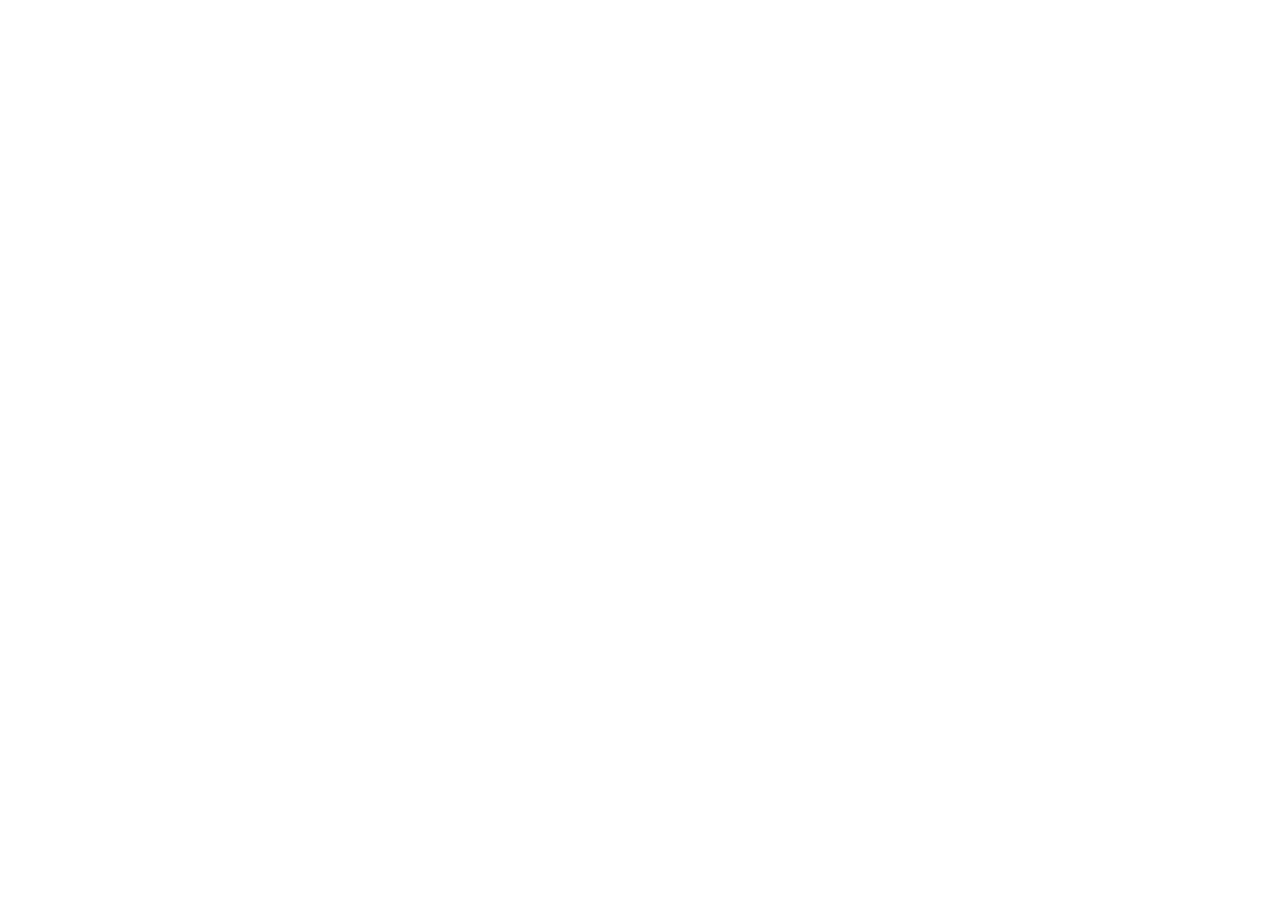
==== CV#2/index.html @ f86f77ca "init: cv#2" ====
<!DOCTYPE html>
<html lang="en">
<head>
    <meta charset="UTF-8">
    <link rel="stylesheet" href="css/css.css">
    <link rel="stylesheet" href="font-awesome/css/font-awesome.min.css">
    <title>CV</title>
</head>
<body>
    <header>
        
    </header>
    <section>
        
    </section>
    <footer>
        
    </footer>
</body>
</html>
---- CV#2/css/css.css ----
@import url(reset.css);
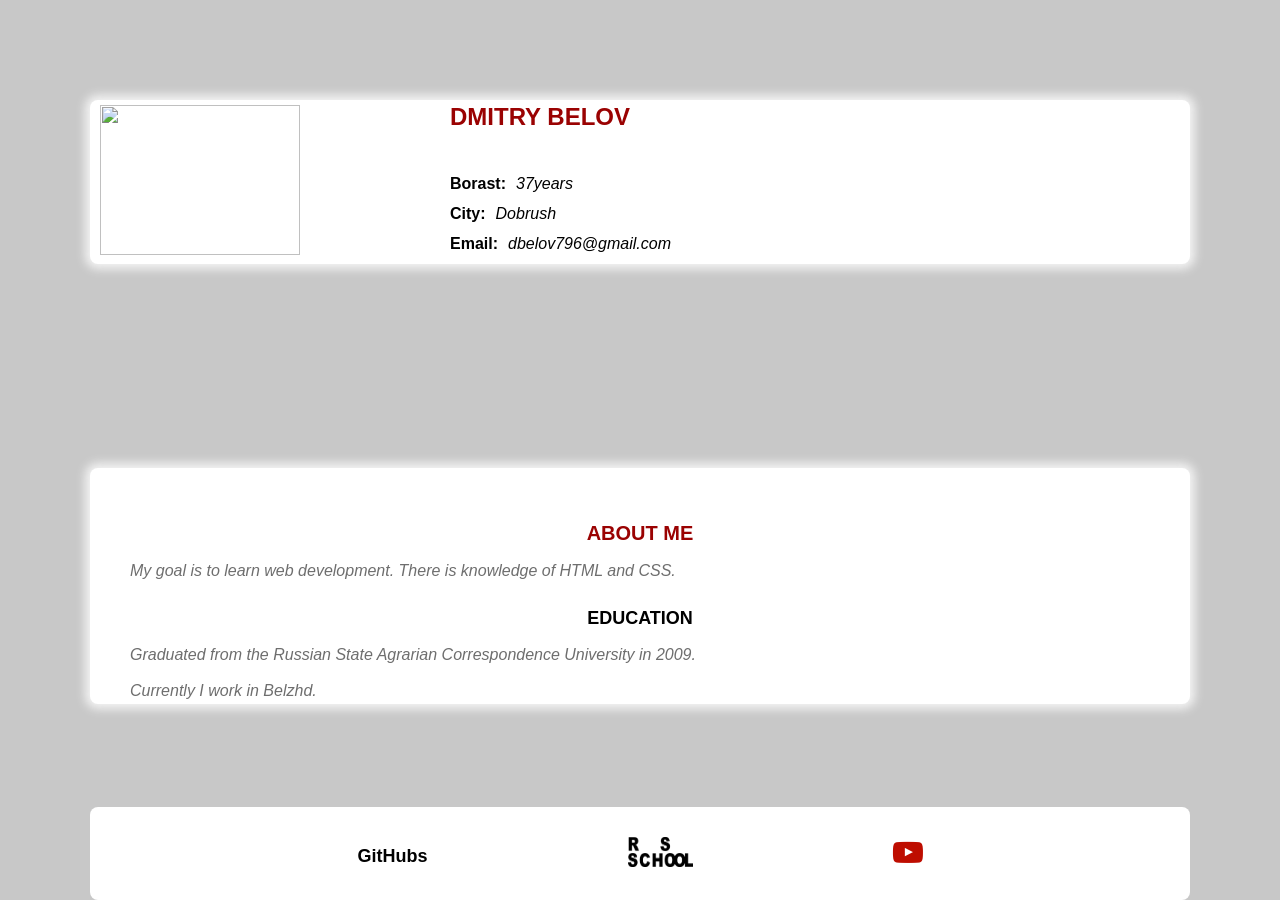
==== commit be8a5b0b: "docs: cv#2" ====
--- a/CV#2/index.html
+++ b/CV#2/index.html
@@ -8,13 +8,51 @@
 </head>
 <body>
     <header>
-        
+        <div class="container">
+            <div class="summary">
+                <div class="bialov">   
+                    <img src="img/P1070979.JPG" width=200 height=150 alt="">
+                    <div class="name">
+                        <h1>DMITRY BELOV</h1>
+                        <p>Borast:<span>37years</span></p>
+                        <p>City:<span>Dobrush</span></p>
+                        <p>Email:<span>dbelov796@gmail.com</span></p>
+                    </div>
+                </div>
+            </div>    
+        </div>
     </header>
     <section>
-        
+        <div class="container">  
+          <div class="summary">      
+             <div class="about-me">
+                 <h2>ABOUT ME</h2>
+                 <p>My goal is to learn web development. There is knowledge of HTML and CSS.</p>
+             </div>
+             <div class="education">
+                <h2>EDUCATION</h2>
+                <p>Graduated from the Russian State Agrarian Correspondence University in 2009.</p>
+                <p>Currently I work in Belzhd.</p>
+             </div>
+          </div>       
+        </div>      
     </section>
     <footer>
-        
+        <div class="container">  
+           <div class="footer-flex">
+               <div class="git">
+                   <a href=https://github.com/vogam/rsschool-cv>
+                       GitHubs
+                   </a>
+               </div>
+               <div class="rs-school">
+                   <a href="https://app.rs.school/"><img src="img/logo-rsschool3.png" width="65" height="30" alt="Картинка"></a>
+               </div>
+               <div class="you-tube">
+                   <a href="#"><i class="fa fa-youtube-play" aria-hidden="true"></i></a>
+               </div>
+           </div>
+        </div>   
     </footer>
 </body>
 </html>
--- a/CV#2/css/css.css
+++ b/CV#2/css/css.css
@@ -1,4 +1,115 @@
 @import url(reset.css);
+
+html{
+   height: 100%;
+}
+.container{
+    width: 1100px;
+    margin: 0 auto;
+}
+body{
+    display: flex;
+    flex-direction: column;
+    justify-content: space-between;
+    min-height: 100vh;
+    background: #C8C8C8;
+}
+.summary{
+    margin-top: 100px;
+    background: #fff;
+    border-radius: 8px;
+    box-shadow: 0 0 10px 5px #F3F3F3;
+    padding: 5px 10px 5px 10px;
+}
+.bialov{
+    display: flex;
+    justify-content: flex-start;
+}
+.name{
+    margin-left: 150px;
+}
+.name h1{
+    text-transform: uppercase;
+    font-family: sans-serif;
+    font-weight: 700;
+    font-size: 24px;
+    color: #9A0202;
+}
+.name p:nth-child(2){
+    margin-top: 40px;
+}
+.name p{
+    font-family: sans-serif;
+    font-size: 16px;
+    color: #000;
+    font-weight: 600;
+    line-height: 30px;
+}
+.name p span{
+    font-style: italic;
+    font-weight: 400;    
+    margin-left: 10px;
+}
+.about-me h2{
+    text-transform: uppercase;
+    font-family: sans-serif;
+    font-weight: 700;
+    font-size: 20px;
+    color: #9A0202;
+    text-align: center;
+    margin-top: 50px;
+}
+.about-me p{
+    font-family: sans-serif;
+    font-style: italic;
+    font-size: 16px;
+    font-weight: 400;
+    color: #6E6E6E;
+    margin-left: 30px;
+    margin-top: 20px;
+}
+.education h2{
+    text-transform: uppercase;
+    font-family: sans-serif;
+    font-weight: 600;
+    font-size: 18px;
+    color: #000;
+    text-align: center;
+    margin-top: 30px;
+}
+.education p{
+    font-family: sans-serif;
+    font-style: italic;
+    font-size: 16px;
+    font-weight: 400;
+    color: #6E6E6E;
+    margin-left: 30px;
+    margin-top: 20px;
+}
+/*-------------footer--------------*/
+.footer-flex{
+    background: #fff;
+    border-radius: 8px;
+    display: flex;
+    justify-content: center;
+    padding: 30px 0 30px 0;
+}
+.footer-flex div:nth-child(n+2){
+    margin-left: 200px;
+}
+.git a{
+    text-decoration: none;
+    font-family: sans-serif;
+    font-weight: 700;
+    font-size: 18px;
+    color: #000;
+    display: block;
+    margin-top: 10px;
+}
+.you-tube a{
+    color: #BE0D00;
+    font-size: 30px;
+}
 
 
 
@@ -38,5 +149,3 @@
 
 
 
-
-
